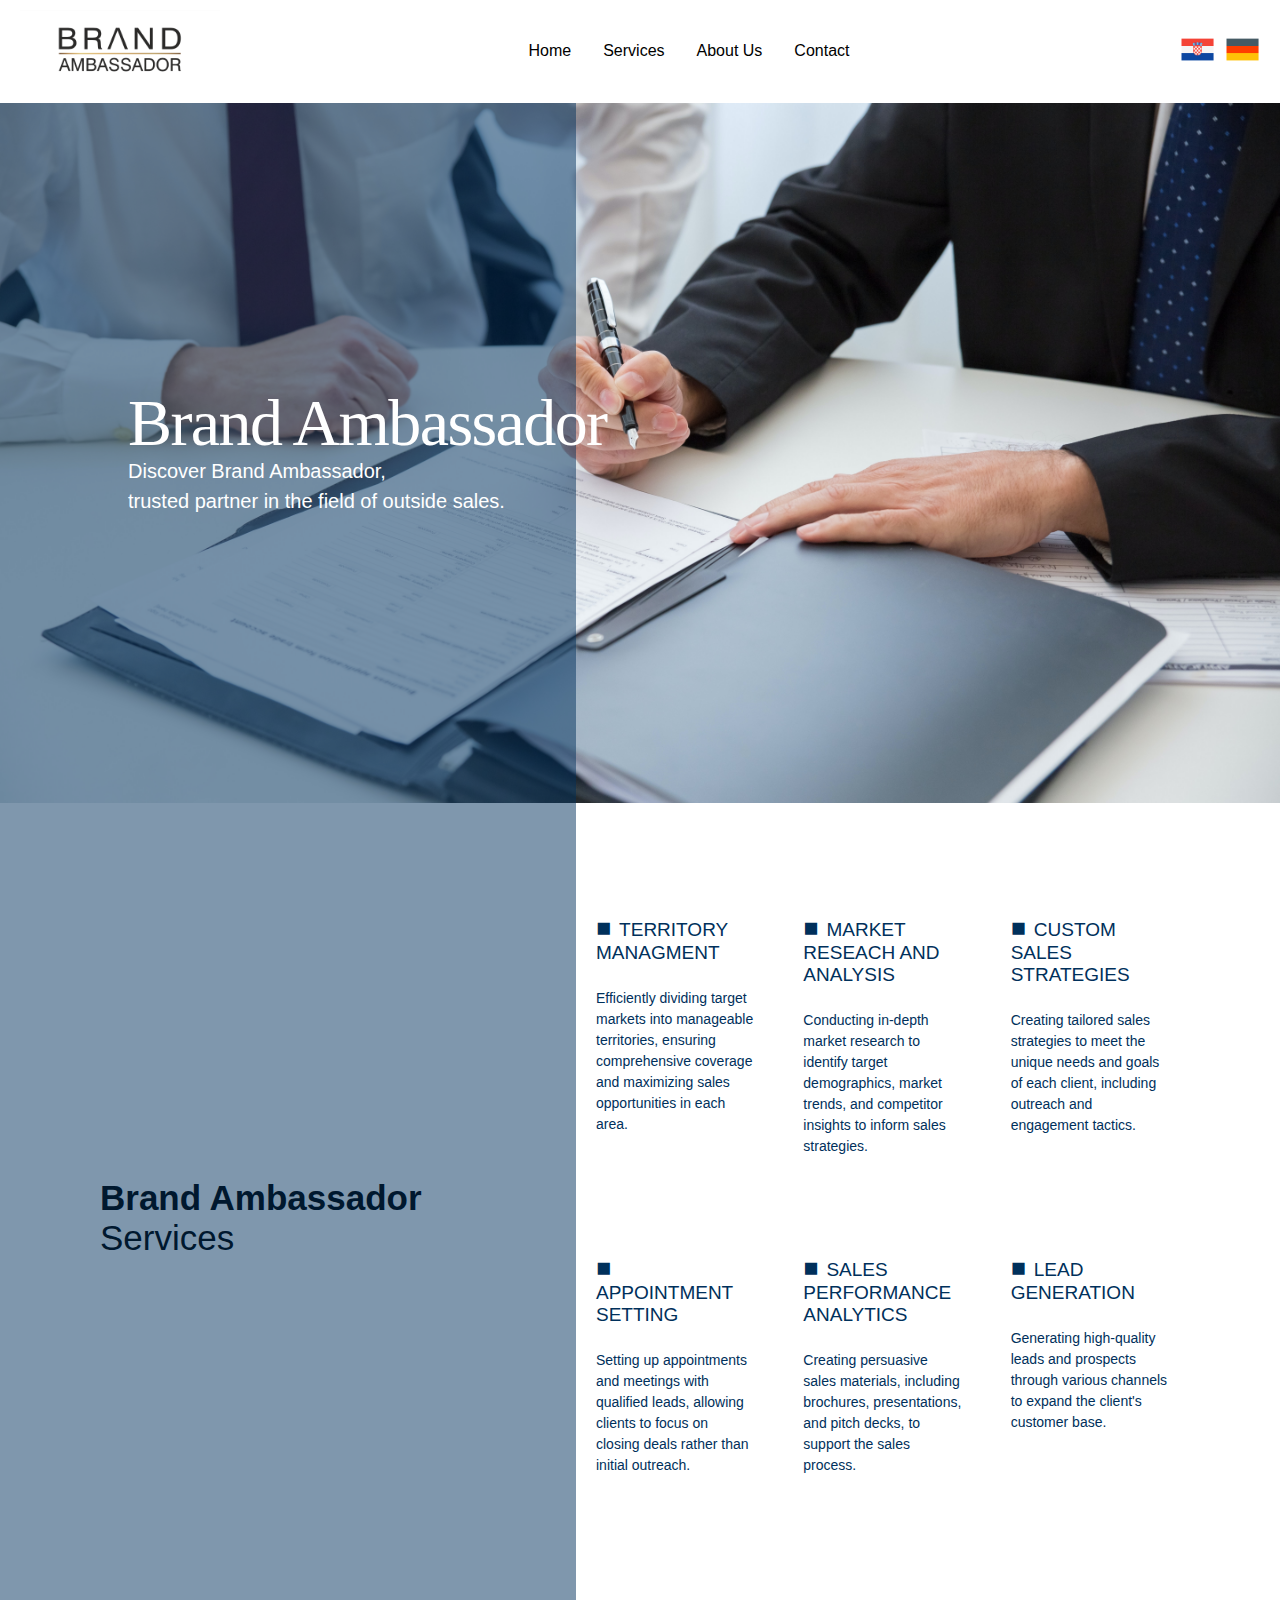
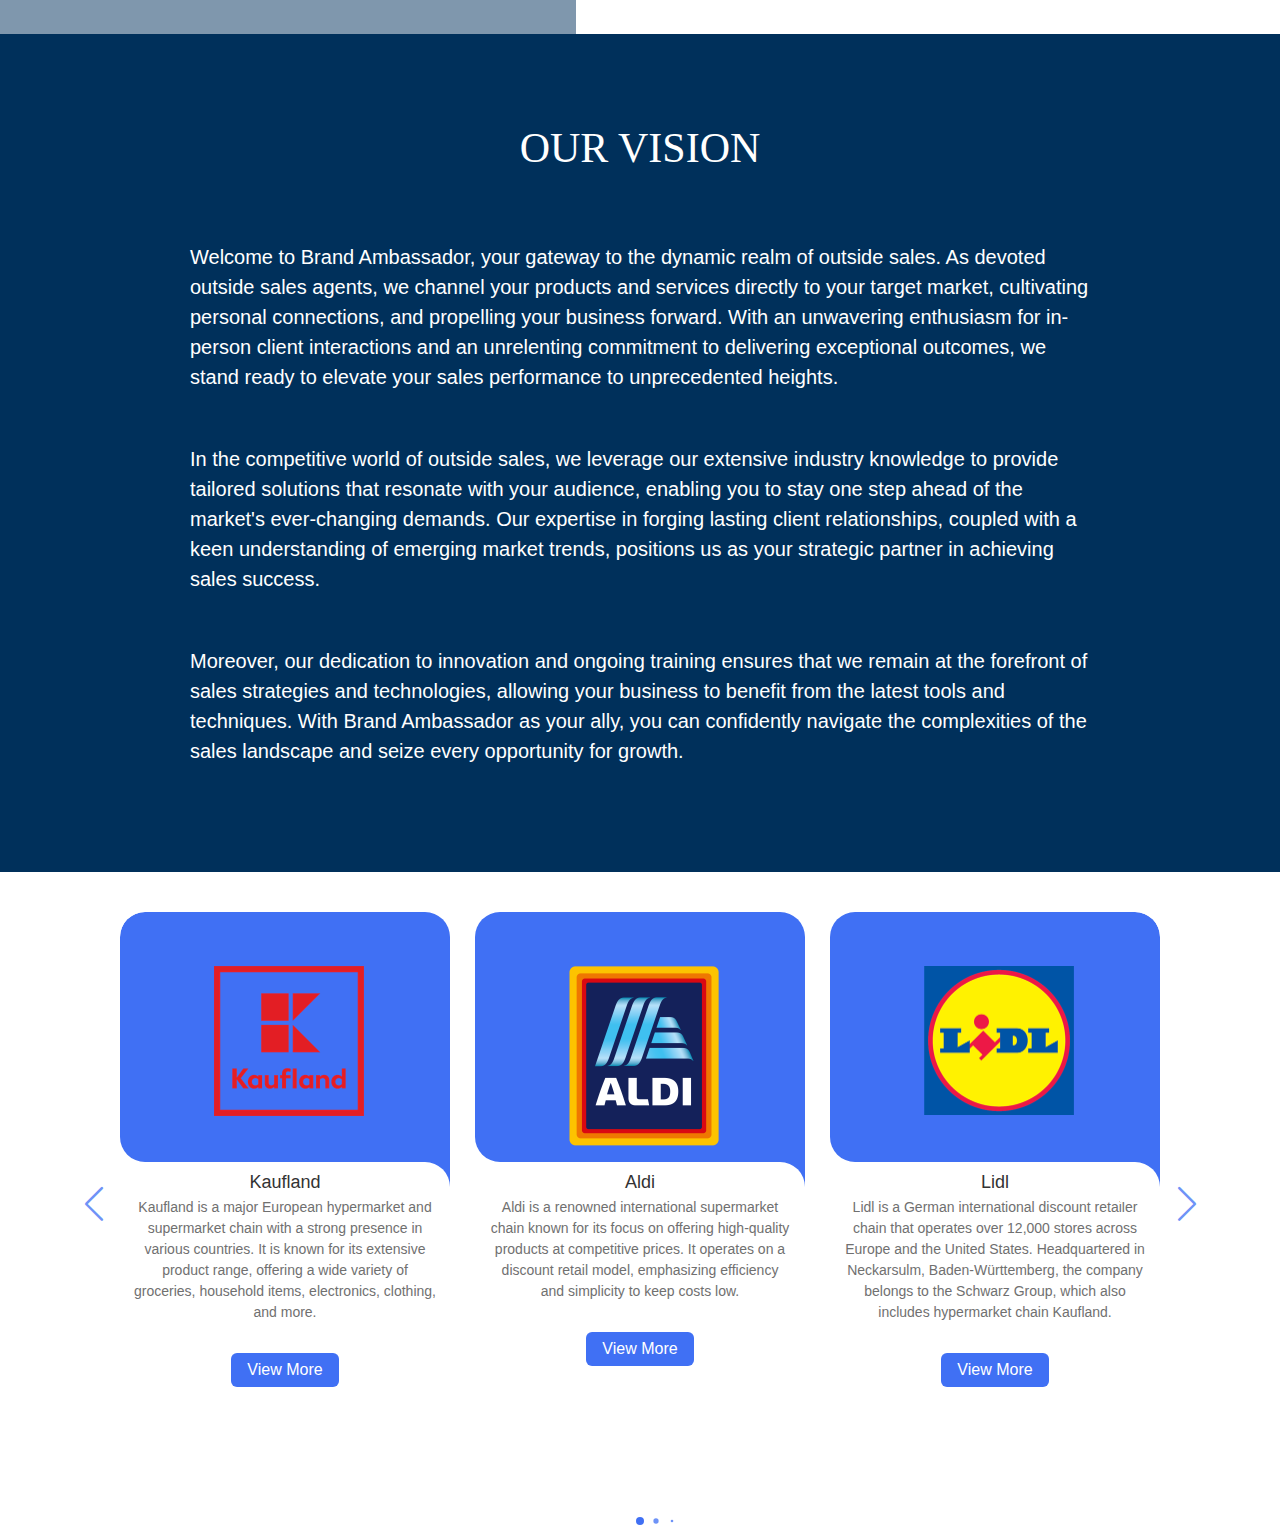
==== ENGindex.html @ e9211792 "Add files via upload" ====
<!DOCTYPE html>
<html lang="en">
  <head>
    <meta charset="UTF-8" />
    <meta name="viewport" content="width=device-width, initial-scale=1.0" />
    <title>Brand Ambassador</title>
    <!-- Swiper CSS -->
    <link rel="stylesheet" href="css/swiper-bundle.min.css" />
    <!-- CSS -->
    <link rel="stylesheet" href="css/style.css" />
  </head>
  <body>
    <header>
      <div class="logo">
        <a href="ENGindex.html">
          <img src="media/logo/BA_Logo.png" alt="Brand Ambassador Logo" />
        </a>
      </div>
      <ul class="nav-links">
        <li><a href="ENGindex.html">Home</a></li>
        <li><a href="#services">Services</a></li>
        <li><a href="#about-us">About Us</a></li>
        <li><a href="#partners">Contact</a></li>
      </ul>
      <div class="flags">
        <a href="HRindex.html"
          ><img
            src="media/icons/icons8-croatia-48.png"
            alt="Flag 1"
            class="flag"
        /></a>
        <a href="GERindex.html"
          ><img
            src="media/icons/icons8-germany-48.png"
            alt="Flag 1"
            class="flag"
        /></a>
      </div>
    </header>

    <section class="Welcome-section">
      <img
        src="media/other/potpisivanje 1 .jpg"
        alt="Welcome to Brand Ambassador"
      />
      <div class="Welcome-text">
        <h2>Brand Ambassador</h2>
        <p>Discover Brand Ambassador,</p>
        <p>trusted partner in the field of outside sales.</p>
      </div>
    </section>

    <section class="Custom-section" id="services">
      <div class="blue-square"></div>
      <div class="title">
        <h3>Brand Ambassador</h3>
        <h2>Services</h2>
      </div>
      <div class="paragraphs">
        <div class="paragraph">
          <h3>TERRITORY MANAGMENT</h3>
          <p>
            Efficiently dividing target markets into manageable territories,
            ensuring comprehensive coverage and maximizing sales opportunities
            in each area.
          </p>
        </div>
        <div class="paragraph">
          <h3>MARKET RESEACH AND ANALYSIS</h3>
          <p>
            Conducting in-depth market research to identify target demographics,
            market trends, and competitor insights to inform sales strategies.
          </p>
        </div>
        <div class="paragraph">
          <h3>CUSTOM SALES STRATEGIES</h3>
          <p>
            Creating tailored sales strategies to meet the unique needs and
            goals of each client, including outreach and engagement tactics.
          </p>
        </div>
        <div class="paragraph">
          <h3>APPOINTMENT SETTING</h3>
          <p>
            Setting up appointments and meetings with qualified leads, allowing
            clients to focus on closing deals rather than initial outreach.
          </p>
        </div>
        <div class="paragraph">
          <h3>SALES PERFORMANCE ANALYTICS</h3>
          <p>
            Creating persuasive sales materials, including brochures,
            presentations, and pitch decks, to support the sales process.
          </p>
        </div>
        <div class="paragraph">
          <h3>LEAD GENERATION</h3>
          <p>
            Generating high-quality leads and prospects through various channels
            to expand the client's customer base.
          </p>
        </div>
      </div>
    </section>

    <section class="our-vision" id="about-us">
      <div class="content">
        <h1>OUR VISION</h1>
        <p>
          Welcome to Brand Ambassador, your gateway to the dynamic realm of
          outside sales. As devoted outside sales agents, we channel your
          products and services directly to your target market, cultivating
          personal connections, and propelling your business forward. With an
          unwavering enthusiasm for in-person client interactions and an
          unrelenting commitment to delivering exceptional outcomes, we stand
          ready to elevate your sales performance to unprecedented heights.
        </p>
        <br /><br />
        <p>
          In the competitive world of outside sales, we leverage our extensive
          industry knowledge to provide tailored solutions that resonate with
          your audience, enabling you to stay one step ahead of the market's
          ever-changing demands. Our expertise in forging lasting client
          relationships, coupled with a keen understanding of emerging market
          trends, positions us as your strategic partner in achieving sales
          success.
        </p>
        <br /><br />
        <p>
          Moreover, our dedication to innovation and ongoing training ensures
          that we remain at the forefront of sales strategies and technologies,
          allowing your business to benefit from the latest tools and
          techniques. With Brand Ambassador as your ally, you can confidently
          navigate the complexities of the sales landscape and seize every
          opportunity for growth.
        </p>
      </div>
    </section>

    <div class="slide-container swiper" id="partners">
      <div class="slide-content">
        <div class="card-wrapper swiper-wrapper">
          <div class="card swiper-slide">
            <div class="image-content">
              <span class="overlay"></span>

              <div class="card-image">
                <div class="Kaufland-img">
                  <img
                    src="media/partners/Kaufland-logo.png"
                    alt="KauflandImg"
                    class="card-img"
                  />
                </div>
              </div>
            </div>

            <div class="card-content">
              <h2 class="name">Kaufland</h2>
              <p class="description">
                Kaufland is a major European hypermarket and supermarket chain
                with a strong presence in various countries. It is known for its
                extensive product range, offering a wide variety of groceries,
                household items, electronics, clothing, and more.
              </p>

              <button class="button">View More</button>
            </div>
          </div>
          <div class="card swiper-slide">
            <div class="image-content">
              <span class="overlay"></span>

              <div class="card-image">
                <div class="Aldi-img">
                  <img
                    src="media/partners/ALDI_2017.png"
                    alt="AldiImg"
                    class="card-img"
                  />
                </div>
              </div>
            </div>

            <div class="card-content">
              <h2 class="name">Aldi</h2>
              <p class="description">
                Aldi is a renowned international supermarket chain known for its
                focus on offering high-quality products at competitive prices.
                It operates on a discount retail model, emphasizing efficiency
                and simplicity to keep costs low.
              </p>

              <button class="button">View More</button>
            </div>
          </div>
          <div class="card swiper-slide">
            <div class="image-content">
              <span class="overlay"></span>

              <div class="card-image">
                <div class="Lidl-img">
                  <img
                    src="media/partners/Lidl-logo.png"
                    alt="LidlImg"
                    class="card-img"
                  />
                </div>
              </div>
            </div>

            <div class="card-content">
              <h2 class="name">Lidl</h2>
              <p class="description">
                Lidl is a German international discount retailer chain that
                operates over 12,000 stores across Europe and the United States.
                Headquartered in Neckarsulm, Baden-Württemberg, the company
                belongs to the Schwarz Group, which also includes hypermarket
                chain Kaufland.
              </p>
              <button class="button">View More</button>
            </div>
          </div>
          <div class="card swiper-slide">
            <div class="image-content">
              <span class="overlay"></span>

              <div class="card-image">
                <div class="Nutrfit-img">
                  <img
                    src="media/partners/nutrifit-food-logo.png"
                    alt="NutrifitImg"
                    class="card-img"
                    class="Nutrifit-Img"
                  />
                </div>
              </div>
            </div>

            <div class="card-content">
              <h2 class="name">Nutrifit Food</h2>
              <p class="description">
                Nutrifit Food is a factory built on a solid foundation of fruit
                production and processing (jams, fruit spreads, jams and
                compotes, fruit fillings, thermo-stable jams and fruit in its
                own juice). It is the largest processing of its kind in the
                region.
              </p>

              <button class="button">View More</button>
            </div>
          </div>
          <div class="card swiper-slide">
            <div class="image-content">
              <span class="overlay"></span>

              <div class="card-image">
                <div class="Klara-img">
                  <img
                    src="media/partners/Klara.png"
                    alt="KlaraImg"
                    class="card-img"
                  />
                </div>
              </div>
            </div>

            <div class="card-content">
              <h2 class="name">Klara</h2>
              <p class="description">
                The Zagreb bakery KLARA PC has a tradition since 1952. Croatian
                company dealing with industrial production and sale of bread,
                pastries and baked goods.
              </p>

              <button class="button">View More</button>
            </div>
          </div>
          <div class="card swiper-slide">
            <div class="image-content">
              <span class="overlay"></span>

              <div class="card-image">
                <div class="Podravka-img">
                  <img
                    src="media/partners/Podravka.png"
                    alt="PodravkaImg"
                    class="card-img"
                  />
                </div>
              </div>
            </div>

            <div class="card-content">
              <h2 class="name">Podravka</h2>
              <p class="description">
                Podravka d.d. is a Croatian food company headquartered in
                Koprivnica, Croatia.It's most famous product is a food seasoning
                called Vegeta, which is now sold in over 40 countries worldwide.
                In addition to Croatia, it has production facilities in
                Slovenia, Slovakia, the Czech Republic, and Poland, with
                affiliated companies and subsidiaries in 17 countries. It is the
                largest food industry with headquarters in Central, Eastern, and
                Southeastern Europe.
              </p>

              <button class="button">View More</button>
            </div>
          </div>
          <div class="card swiper-slide">
            <div class="image-content">
              <span class="overlay"></span>

              <div class="card-image">
                <div class="Rewe-img">
                  <img
                    src="media/partners/Rewe.png"
                    alt="ReweImg"
                    class="card-img"
                  />
                </div>
              </div>
            </div>

            <div class="card-content">
              <h2 class="name">Rewe</h2>
              <p class="description">
                Rewe Group is a leading German retail and tourism company
                headquartered in Cologne, Germany. It operates a wide range of
                supermarket chains, including Rewe, Penny, and Toom, and is also
                involved in the tourism and travel sector. With a strong
                presence both nationally and internationally, Rewe Group is
                known for its diverse offerings and commitment to sustainability
                and customer satisfaction.
              </p>

              <button class="button">View More</button>
            </div>
          </div>
          <div class="card swiper-slide">
            <div class="image-content">
              <span class="overlay"></span>

              <div class="card-image">
                <div class="Edeka-img">
                  <img
                    src="media/partners/edeka.png"
                    alt="EdekaImg"
                    class="card-img"
                  />
                </div>
              </div>
            </div>

            <div class="card-content">
              <h2 class="name">Edeka</h2>
              <p class="description">
                Edeka is a prominent German supermarket corporation, known for
                its extensive network of independently owned and operated stores
                across Germany. Founded in 1898, Edeka has grown to become one
                of the largest retail companies in Germany, offering a wide
                range of products and services.
              </p>

              <button class="button">View More</button>
            </div>
          </div>
          <div class="card swiper-slide">
            <div class="image-content">
              <span class="overlay"></span>

              <div class="card-image">
                <div class="Penny-img">
                  <img
                    src="media/partners/penny.png"
                    alt="PennyImg"
                    class="card-img"
                  />
                </div>
              </div>
            </div>

            <div class="card-content">
              <h2 class="name">Pennny</h2>
              <p class="description">
                Penny, often referred to as Penny Markt or Penny Market, is a
                discount supermarket chain operating in several European
                countries. It is part of the German retail group REWE. Penny
                specializes in offering a wide range of affordable food and
                non-food products, catering to budget-conscious shoppers. With a
                focus on cost-effective pricing and convenience.
              </p>

              <button class="button">View More</button>
            </div>
          </div>
        </div>
      </div>

      <div class="swiper-button-next swiper-navBtn"></div>
      <div class="swiper-button-prev swiper-navBtn"></div>
      <div class="swiper-pagination"></div>
    </div>
  </body>

  <!-- Swiper JS -->
  <script src="js/swiper-bundle.min.js"></script>

  <!-- JavaScript -->
  <script src="js/script.js"></script>
</html>
---- css/style.css ----
@import url('https://fonts.googleapis.com/css2?family=Poppins:wght@300;400;500;600&display=swap');

/* Reset some default styles for better consistency */
body,
h1,
h2,
h3,
p,
ul,
li {
  margin: 0;
  padding: 0;
}

body {
  font-family: Arial, sans-serif;
  background-color: white;
}


.flags {
  display: flex;
  align-items: center;
}

.flag {
  width: 35px;
  height: 35px;
  margin-left: 10px; /* Adjust the margin as needed */
}


/* HEADER */
/* CSS for the header */
header {
  background-color: white;
  display: flex;
  justify-content: space-between; 
  align-items: center;
  padding: 10px 20px; 
}

/* CSS for the logo */
.logo img {
  max-width: 200px; 
  height: auto; 
  transition: transform 0.3s;
  margin-right: 20px;
}

.logo:hover img {
  transform: scale(1.1); 
}

/* CSS for the navigation links */
.nav-links {
  display: flex;
  list-style: none;
  margin: 0;
  padding: 0;
}

.nav-links li {
  margin-right: 2rem; 

}

.nav-links a {
  font-family: raleway, sans-serif;
  font-weight: lighter;
  text-decoration: none;
  color: black; 
  transition: color 0.3s;
}

.nav-links a:hover {
  color: darkgrey; 
}

/* Media Query for Mobile Devices */
@media screen and (max-width: 768px) {
  header {
    flex-direction: column; /* Stack the logo and navigation links vertically */
    text-align: center;
  }

  .logo img {
    margin-right: 0; /* Remove right margin for the logo */
  }

  .nav-links {
    margin-top: 20px; /* Add spacing between the logo and links */
  }

  .nav-links li {
    margin-right: 0; /* Remove right margin for list items */
    margin-bottom: 10px; /* Add spacing between list items vertically */
  }
}

/* END OF HEADER*/

/*  WELCOME-SECTION */

.Welcome-section {
  position: relative; /* Create a positioning context for absolute positioning */
  height: 700px; /* Set the desired section height */
  overflow: hidden; /* Hide any image overflow */
}

/* Style the image within the section */
.Welcome-section img {
  position: absolute; /* Position the image absolutely within the section */
  top: 0;
  left: 0;
  width: 100%; /* Make the image cover the whole section width */
  height: 100%; /* Make the image cover the whole section height */
  object-fit: cover; /* Maintain image aspect ratio while covering the section */
  z-index: 0; /* Place the image below other elements */
}

/* Style the gradient overlay */
.Welcome-section::before {
  content: ""; /* Create a pseudo-element */
  position: absolute;
  top: 0;
  left: 0;
  width: 45%; /* Set the width to cover 40% of the image */
  height: 100%; /* Make the square cover the whole section height */
  background: rgba(0, 48, 91, 0.5); /* Transparent blue color with an alpha value */
  z-index: 1; /* Place the overlay above the image */
}


/* Style the Welcome text */
.Welcome-text {
  position: absolute; /* Position the text absolutely within the section */
  top: 50%; /* Center vertically */
  left: 10%; /* Adjust the left positioning as needed */
  transform: translate(0, -50%); /* Center vertically */
  font-size: large;
  z-index: 2; /* Place the text above the gradient */
}

/* Style the heading */
.Welcome-text h2 {
  font-family: "Times New Roman", Times, serif;
  color: rgba(255, 255, 255);
  font-size: 24px; /* Set the desired font size */
  margin: 0; /* Remove default margin for h2 */
  font-size: 66px;
  font-stretch: 100%;
  font-style: normal;
  font-weight: 400;
  height: 66px;
  letter-spacing: -1.6px;
  line-height: 66px;
  list-style-image: none;
  list-style-position: outside;
  list-style-type: none;
}

.Welcome-text p {
  color: rgba(255, 255, 255);
  margin: 0;
}

/* -->  END OF WELCOME-SECTION  <-- */


/* BEGINING OF THE SERVICES SECTION */

.Custom-section {
  position: relative;
  display: flex;
  justify-content: space-between;
  align-items: center;
  padding: 100px;
}

.blue-square {
  content: ""; /* Create a pseudo-element */
  position: absolute;
  top: 0;
  left: 0;
  width: 45%; /* Set the width to cover 40% of the section */
  height: 100%; /* Make the square cover the whole section height */
  background:  rgba(0, 48, 91, 0.5);  /* Transparent blue color with an alpha value */
  z-index: 1; /* Place the overlay above the content */
}

.title h3 {
  font-size: 35px;
  font-weight: bold;
  font-family: "raleway", sans-serif;
}

.title h2 {
  font-size: 35px;
  font-weight: lighter;
  font-family: "raleway", sans-serif;
}

.paragraphs {
  width: 55%;
  display: grid;
  grid-template-columns: repeat(3, 1fr);
  gap: 28px;
}

.paragraph {
  padding: 10px;
  margin-bottom: 2rem;
  position: relative;
}

.paragraph h3 {
  font-size: 19px;
  color: rgb(0, 48, 91);
  font-family: open sans, sans-serif;
  font-style: normal;
  font-weight: lighter;
  margin-bottom: 1.5rem;
}

.paragraph h3::before {
  content: "\25A0"; /* Unicode character for a square */
  margin-right: 0.5rem; /* Adjust the spacing as needed */
  font-size: 25px;
  color: rgb(0, 48, 91);
  display: inline-block;
}

.paragraph p {
  font-size: 14px;
  color: rgb(0, 48, 91);
  font-family: open sans, sans-serif;
  font-style: normal;
  font-weight: lighter;
  text-align: left;
}


/* END OF THE SERVICES SECTION */


/* BEGINING OF OUR VISION SECTION  */

.our-vision {
  background-color: rgb(0, 48, 91);
  color: white;
  text-align: center;
  padding: 20px;
}

.content {
  max-width: 900px;
  margin: 0 auto;
  padding: 70px;
  text-align: left;
}

h1 {
  text-align: center;
  font-size: 42px;
  font-weight: 400;
  font-weight: lighter;
  margin-bottom: 70px;
  font-family: "raleway", sans-serif;
  font-family: "times new roman", times, serif;
}

p {
  font-size: 20px;
  font-family: "open sans", sans-serif;
  line-height: 1.5;
  margin-bottom: 16px;
  font-style: normal;
  font-weight: 400;
  font-weight: lighter;
  height: auto;
  letter-spacing: normal;
  font-feature-settings: normal;
}


/* END OF OUR VISION SECTION */

/* BEGINING OF OUR PARTNERS SECITON */


@import url('https://fonts.googleapis.com/css2?family=Poppins:wght@300;400;500;600&display=swap');

/* *{
  margin: 0;
  padding: 0;
  box-sizing: border-box;
  font-family: 'Poppins', sans-serif;
}
body{
  min-height: 100vh;
  display: flex;
  align-items: center;
  justify-content: center;
  background-color: #EFEFEF;
} */
.slide-container{
  max-width: 1120px;
  width: 100%;
  padding: 40px 0;
}
.slide-content{
  margin: 0 40px;
  overflow: hidden;
  border-radius: 25px;
}
.card{
  border-radius: 25px;
  background-color: #FFF;
}
.image-content,
.card-content{
  display: flex;
  flex-direction: column;
  align-items: center;
  padding: 10px 14px;
}
.card-content p{
  margin-top: 4px;
}
.image-content{
  position: relative;
  row-gap: 5px;
  padding: 50px 0;
}
.overlay{
  position: absolute;
  left: 0;
  top: 0;
  height: 100%;
  width: 100%;
  background-color: #4070F4;
  border-radius: 25px 25px 0 25px;
}
.overlay::before,
.overlay::after{
  content: '';
  position: absolute;
  right: 0;
  bottom: -40px;
  height: 40px;
  width: 40px;
  background-color: #4070F4;
}
.overlay::after{
  border-radius: 0 25px 0 0;
  background-color: #FFF;
}
.card-image{
  position: relative;
  height: 150px;
  width: 150px;
}
.card-image .card-img{
  height: 100%;
  width: 100%;
  object-fit: cover; 
  border: 4px solid #4070F4;
}
.name{
  font-size: 18px;
  font-weight: 500;
  color: #333;
}
.description{
  font-size: 14px;
  color: #707070;
  text-align: center;
}
.button{
  border: none;
  font-size: 16px;
  color: #FFF;
  padding: 8px 16px;
  background-color: #4070F4;
  border-radius: 6px;
  margin: 14px;
  cursor: pointer;
  transition: all 0.3s ease;
}
.button:hover{
  background: #265DF2;
}

.swiper-navBtn{
  color: #6E93f7;
  transition: color 0.3s ease;
}
.swiper-navBtn:hover{
  color: #4070F4;
}
.swiper-navBtn::before,
.swiper-navBtn::after{
  font-size: 35px;
}
.swiper-button-next{
  right: 0;
}
.swiper-button-prev{
  left: 0;
}
.swiper-pagination-bullet{
  background-color: #6E93f7;
  opacity: 1;
}
.swiper-pagination-bullet-active{
  background-color: #4070F4;
}

@media screen and (max-width: 768px) {
  .slide-content{
    margin: 0 10px;
  }
  .swiper-navBtn{
    display: none;
  }
}
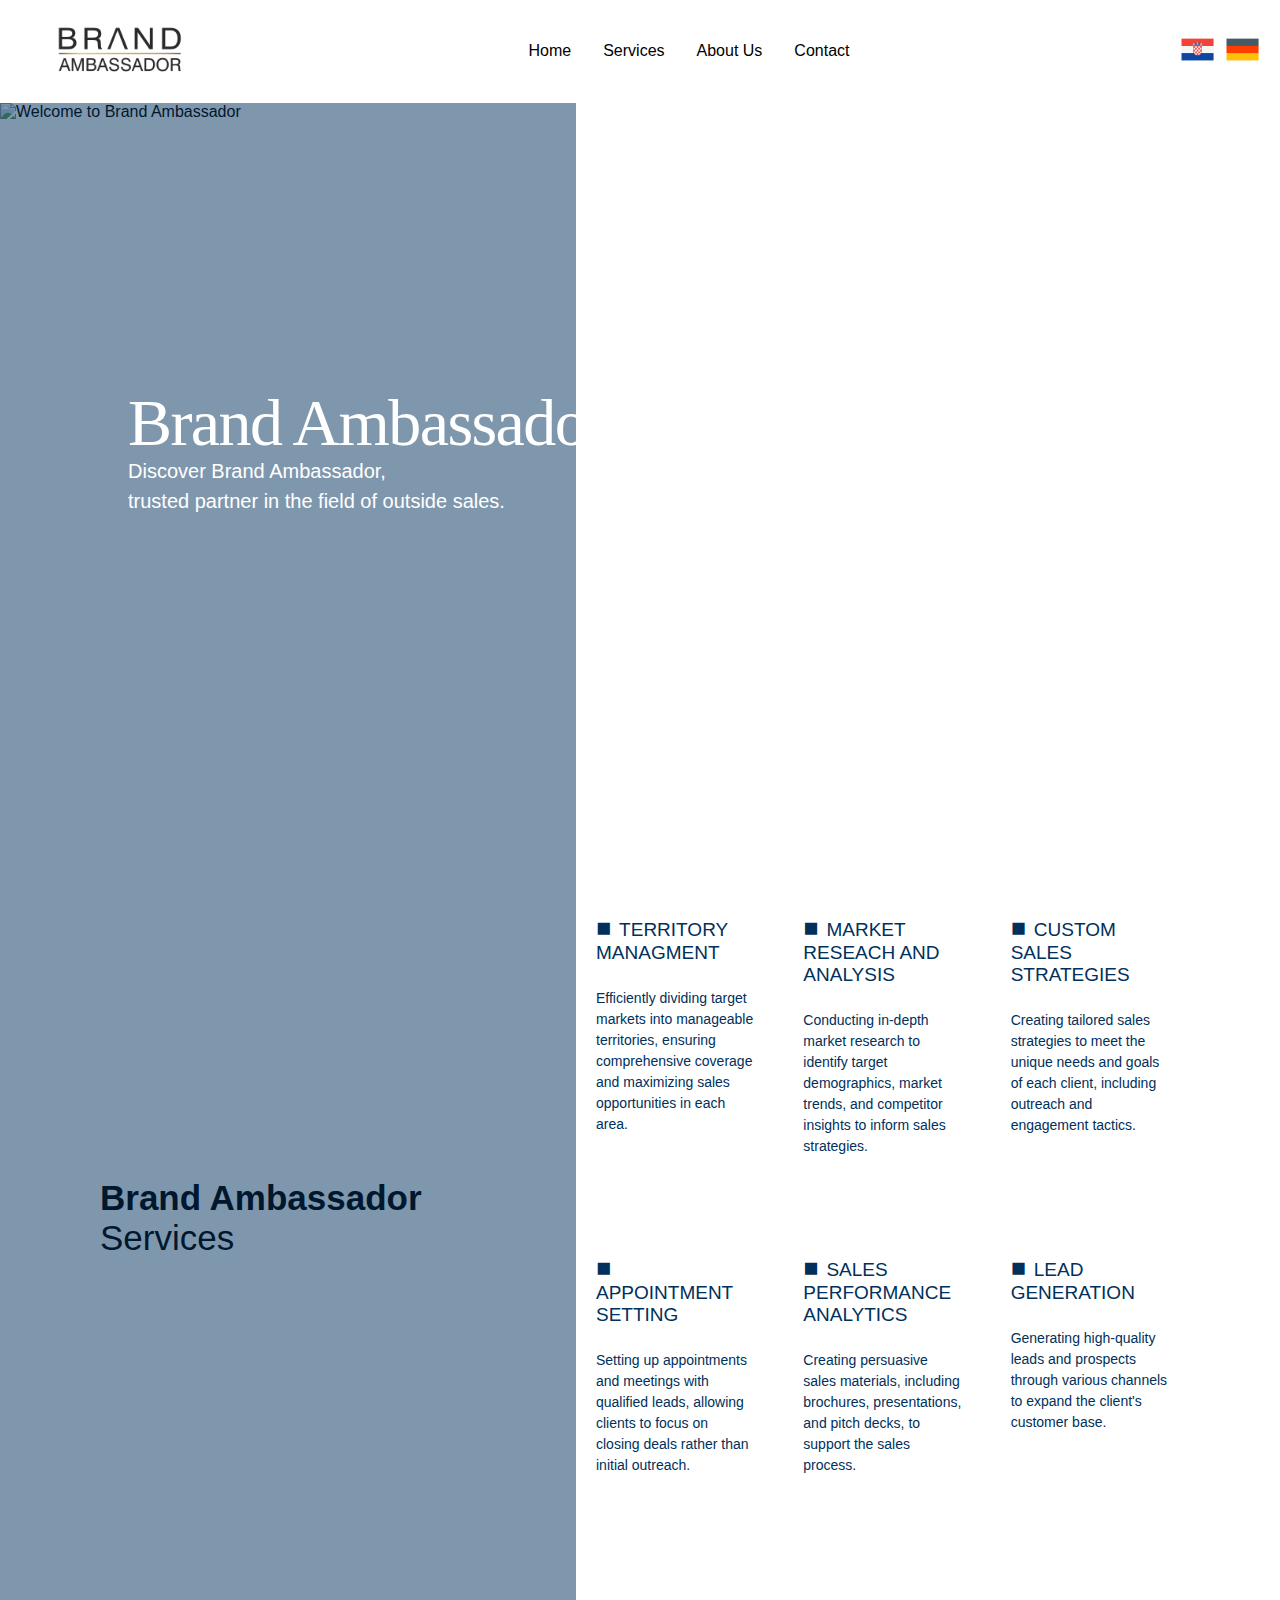
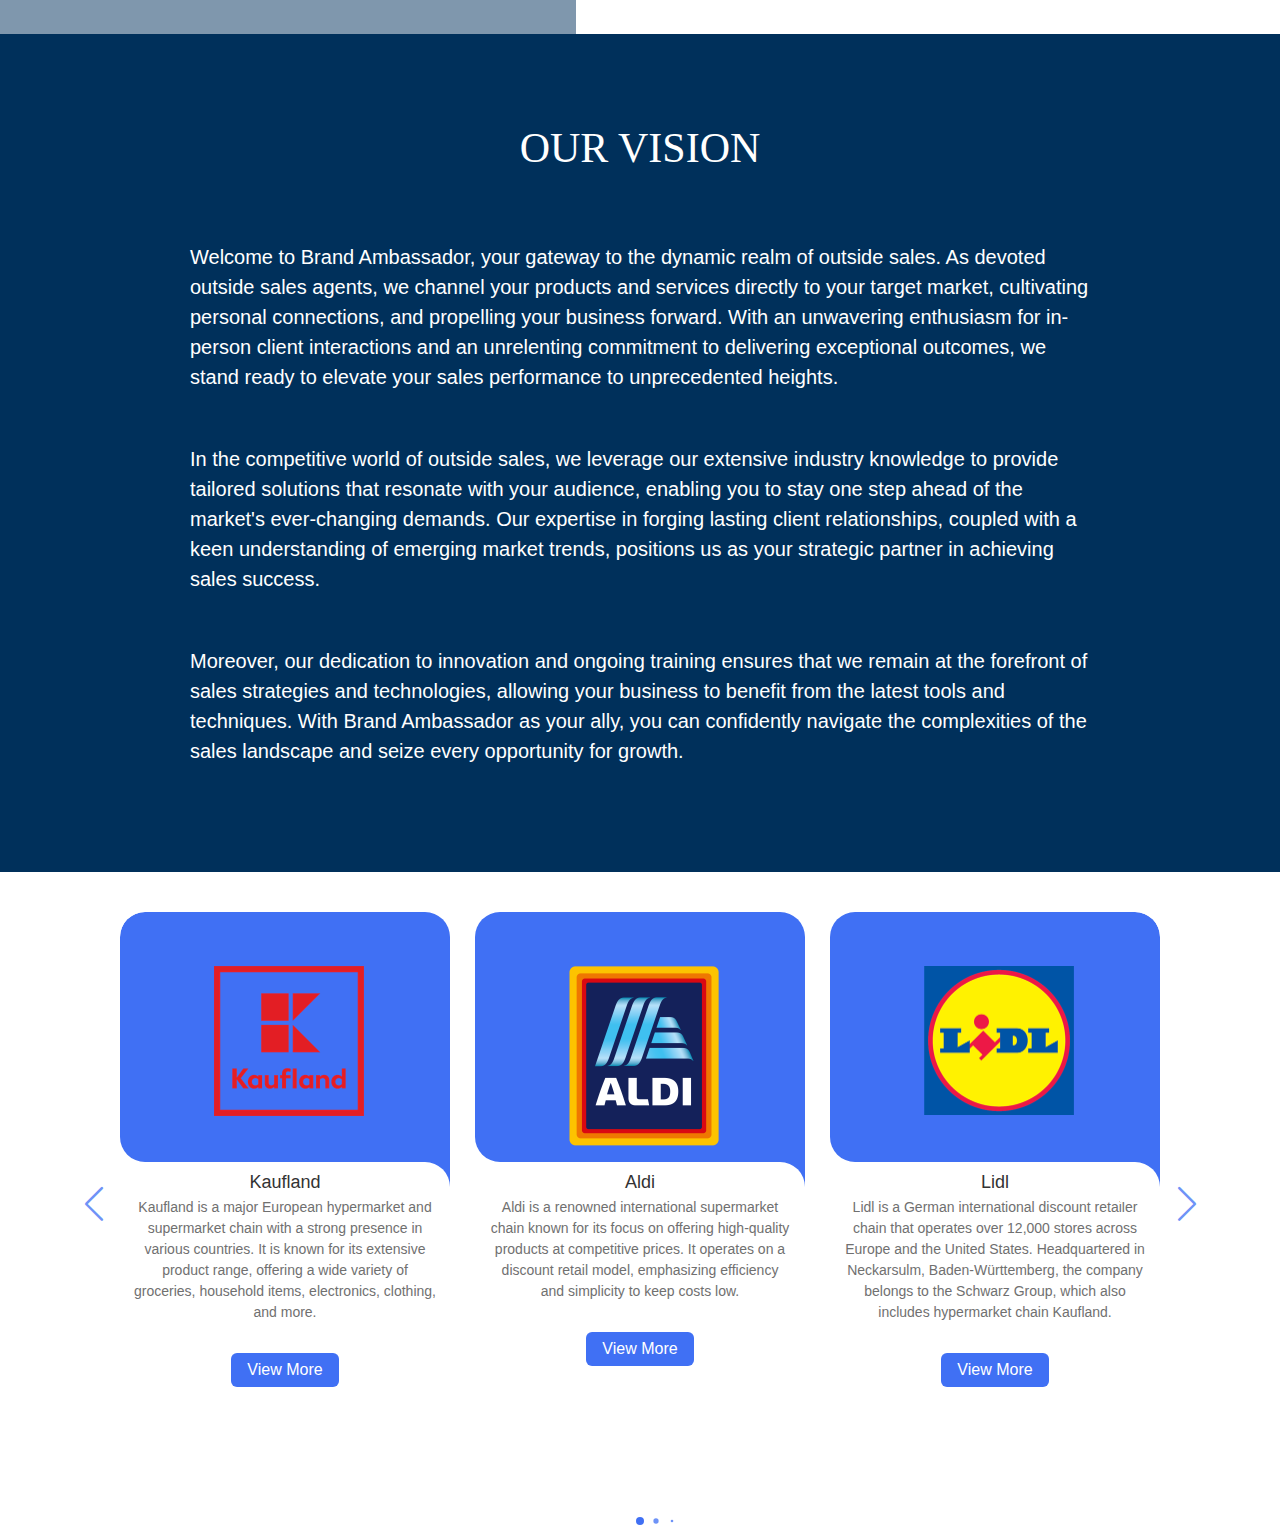
==== commit 7c93b392: "Add files via upload" ====
--- a/ENGindex.html
+++ b/ENGindex.html
@@ -4,9 +4,7 @@
     <meta charset="UTF-8" />
     <meta name="viewport" content="width=device-width, initial-scale=1.0" />
     <title>Brand Ambassador</title>
-    <!-- Swiper CSS -->
     <link rel="stylesheet" href="css/swiper-bundle.min.css" />
-    <!-- CSS -->
     <link rel="stylesheet" href="css/style.css" />
   </head>
   <body>
@@ -39,10 +37,11 @@
     </header>
 
     <section class="Welcome-section">
-      <img
-        src="media/other/potpisivanje 1 .jpg"
-        alt="Welcome to Brand Ambassador"
-      />
+      <div class="slideshow-container">
+        <img class="mySlides" src="media/other/signing.jpg" alt="Welcome to Brand Ambassador" />
+        <img class="mySlides" src="media/other/handshake.jpg" alt="Welcome to Brand Ambassador" />
+        <img class="mySlides" src="media/other/signature.jpg" alt="Welcome to Brand Ambassador" />
+      </div>
       <div class="Welcome-text">
         <h2>Brand Ambassador</h2>
         <p>Discover Brand Ambassador,</p>
@@ -51,11 +50,11 @@
     </section>
 
     <section class="Custom-section" id="services">
-      <div class="blue-square"></div>
       <div class="title">
         <h3>Brand Ambassador</h3>
         <h2>Services</h2>
       </div>
+      <div class="blue-square"></div>
       <div class="paragraphs">
         <div class="paragraph">
           <h3>TERRITORY MANAGMENT</h3>
--- a/css/style.css
+++ b/css/style.css
@@ -89,11 +89,11 @@
   }
 
   .nav-links {
-    margin-top: 20px; /* Add spacing between the logo and links */
+    margin-top: 20px;
   }
 
   .nav-links li {
-    margin-right: 0; /* Remove right margin for list items */
+    margin-right: 1rem;
     margin-bottom: 10px; /* Add spacing between list items vertically */
   }
 }
@@ -165,6 +165,16 @@
   margin: 0;
 }
 
+
+@media screen and (max-width: 768px) {
+  .Welcome-text h2{
+    margin-bottom: 5rem;
+  }
+  .Welcome-text p{
+    color: black;
+    font-size: 20px;
+  }
+}
 /* -->  END OF WELCOME-SECTION  <-- */
 
 
@@ -224,8 +234,8 @@
 }
 
 .paragraph h3::before {
-  content: "\25A0"; /* Unicode character for a square */
-  margin-right: 0.5rem; /* Adjust the spacing as needed */
+  content: "\25A0";
+  margin-right: 0.5rem; 
   font-size: 25px;
   color: rgb(0, 48, 91);
   display: inline-block;
@@ -238,6 +248,52 @@
   font-style: normal;
   font-weight: lighter;
   text-align: left;
+}
+
+
+/* Media Query for Mobile Devices */
+@media screen and (max-width: 768px) {
+  .Custom-section {
+    position: relative;
+    padding: 40px 20px; /* Reduce padding for mobile devices */
+    text-align: center; /* Center the content on mobile devices */
+  }
+  
+  .blue-square {
+    content: "";
+    top: 0;
+    left: 0;
+    width: 100%;
+    height: 100%;
+    z-index: 1;
+  }
+  .title h3,
+  .title h2 {
+    display: none;
+  }
+  
+  .paragraphs {
+    width: 100%;
+    display: block;
+  }
+  
+  .paragraph {
+    padding: 20px 0;
+    margin-bottom: 1rem;
+  }
+  
+  .paragraph h3 {
+    font-size: 18px;
+  }
+  
+  .paragraph h3::before {
+  }
+  
+  .paragraph p {
+    font-size: 16px;
+    color: rgb(0, 48, 91);
+  }
+  
 }
 
 
@@ -283,7 +339,15 @@
   font-feature-settings: normal;
 }
 
-
+@media screen and (max-width: 780px) {
+  
+  .content p {
+    font-size: 12px; 
+    line-height: 2;
+    margin-bottom: 20px;
+    text-align: justify;
+  }
+}
 /* END OF OUR VISION SECTION */
 
 /* BEGINING OF OUR PARTNERS SECITON */
@@ -424,4 +488,4 @@
   .swiper-navBtn{
     display: none;
   }
-}+}
